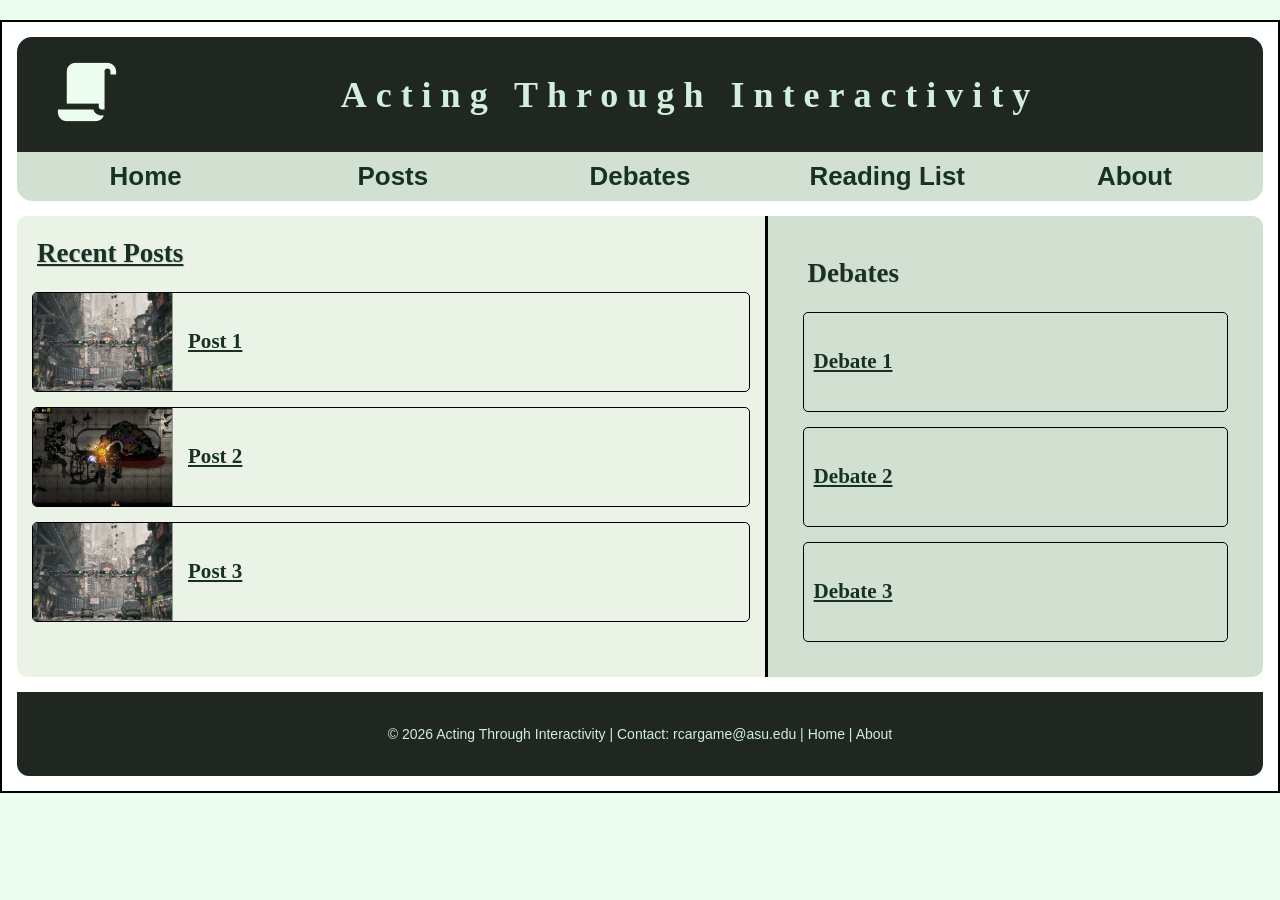
==== index.html @ cc9ce02b "Add files via upload" ====
<!DOCTYPE html>
<html lang="en">
  <head>
    <meta charset="UTF-8" />
    <meta name="viewport" content="width=device-width, initial-scale=1.0" />
    <link rel="stylesheet" href="blog.css" />
    <title>Acting Through Interactivity</title>
  </head>
  <body>
    <div id="wrapper">
    
    <header>
        <a href="index.html"><div><img src="temp_logo.png"  width="70" height="70"></div></a>
      <h1><a href="index.html">Acting Through Interactivity</a></h1>
    </header>

    <nav>
      <ul>
        <li><a href="index.html">Home</a></li>
        <li><a href="posts.html">Posts</a></li>
        <li><a href="debates.html">Debates</a></li>
        <li><a href="reading_list.html">Reading List</a></li>
        <li><a href="about.html">About</a></li>
      </ul>
    </nav>

    <div id="homehero" class="hero"></div>
    
    <main>
        <div class="home_layout">
            <div class="posts_section">
                <h2><a href="posts.html"><u>Recent Posts</u></a></h2>

                <a href="post1.html">
                <div class="home_post">
                    <img src="testshot.png" alt="Post 1 Image" class="post_image">
                    <h3>Post 1</h3>
                </div></a>

                <a href="post2.html">
                <div class="home_post">
                    <img src="testshot2.png" alt="Post 1 Image" class="post_image">
                    <h3>Post 2</h3>
                </div></a>

                <a href="post3.html">
                <div class="home_post">
                    <img src="testshot.png" alt="Post 1 Image" class="post_image">
                    <h3>Post 3</h3>
                </div></a>

            </div>

            <div id="debates_section">
                <h2>Debates</h2>

                <a href="debate1.html">
                <div class="home_debates">
                <h3>Debate 1</h3>
                </div></a>

                <a href="debate2.html">
                <div class="home_debates">
                <h3>Debate 2</h3>
                </div></a>

                <a href="debate3.html">
                <div class="home_debates">
                <h3>Debate 3</h3>
                </div></a>

            </div>
        </div>
    </main>
    
    <footer>
        <p>&copy; 2026 Acting Through Interactivity | Contact: rcargame@asu.edu | <a href="index.html">Home</a> | <a href="about.html">About</a></p>
    </footer>
    </div>
    </body>
</html>
---- blog.css ----
* {
    box-sizing: border-box;
}

main {
    display: block;
    background-color: #eaf3e5;
    overflow:hidden;
    margin-top: 15px;
    margin-bottom: 15px;
    border-radius: 10px;
}
body {
    background-color: #ecfcee;
    color: #555555;
    font-family: Arial, Helvetica, sans-serif;
    margin: 0;
    font-size: 18px;
}
header {
    background-color: #1f2720;
    color: #d2eedc;
    display: flex;
    justify-content: space-around;
    padding: 10px 20px;
    align-items: center;
    border-top-left-radius: 15px;
    border-top-right-radius: 15px;
}
header div {
    padding: 10px;
    min-width: 100px;
    text-align: center;
}
header a:link {
    color: #d2eedc;
    text-decoration: none;
}
header a:visited {
    color: #d2eedc;
    text-decoration: none;
}
header a:hover {
    color: #fab1a8;
}
header h1 {
    text-align: center;
    flex-grow: 1;
    padding-top: 10px;
    padding-bottom: 10px;
}
footer {
    font-size: 14px;
    text-align: center;
    font-family: Arial, Helvetica, sans-serif;
    padding: 20px;
    background-color: #1f2720;
    color: #d2eedc;
    border-bottom-left-radius: 12px;
    border-bottom-right-radius: 12px;
}
footer a{
    color: #fab1a8;
    text-decoration: none;
}
footer a:hover {
    text-decoration: none;
}
footer a:visited {
    color: #d2eedc;
    text-decoration: none;
}
footer a:link {
    color: #d2eedc;
}
nav {
    font-weight: bold;
    padding: 5px 5px;
    font-size: 120%;
    text-align: center;
    background-color: #d1e0d0;
    border-bottom-left-radius: 15px;
    border-bottom-right-radius: 15px;
}
nav a {
    text-decoration: none;
    display: block;
    padding: 5px 20px;
    color: #1f2720;
    text-decoration: none;
    border-radius: 5px;
}
nav a:hover {
    background-color: #1f2720;
    color: #ffffff;
}
nav ul {
    list-style: none;
    padding: 0;
    margin: 0;
    font-size: 1.2em;
    display: flex;
    justify-content: space-around;
}
nav li {
    border-bottom: none;
    flex: 1;
    text-align: center;
}
a:link {
    color: #173124;
}
a:visited {
    color: #173124;
}
a:hover {
    color: #471414;
}
h1{
    margin-bottom: 0;
    font-family: Georgia, 'Times New Roman', Times, serif;
    margin-top: 0;
    letter-spacing: 0.25em;
    padding-bottom: 0.5em;
    padding-top: 0.5em;
}
h2 {
    color: #173124;
    font-family: Georgia, 'Times New Roman', Times, serif;
    text-shadow: 1px 1px 1px #cccccc;
}
h3 {
    font-family: Georgia, 'Times New Roman', Times, serif;
    color: #173124;
}
dt {
    color: #002171;
}
#contact {
    font-size: 90%;
}
#wrapper {
    max-width: 1400px;
    margin: 20px auto;
    background-color: #ffffff;
    border: 2px solid black;
    padding: 15px;
    display: flex;
    flex-direction: column;
}
#homehero {
    background-size: 100% 100%;
    background-repeat: no-repeat;
    background-image: url(e33.jpg);
}
#posts_section, #debates_section {
    background-color: #eaf3e5;
    border-radius: 10px;
    padding: 20px;
    text-decoration: none;
}
#debates_section {
    border-bottom-left-radius: 0px;
    border-top-left-radius: 0px;
    background-color: #d1e0d0;
    border-left: 3px solid #000000;
}
.flow {
    display: flex;
    flex-direction: row;
}
.home_layout {
    display: grid;
    grid-template-columns: 1.5fr 1fr;
}
.home_layout h2 {
    padding-left: 20px;
}
.home_post {
    border: 1px solid #000000;
    padding: 15px;
    margin-bottom: 15px;
    margin-left: 15px;
    margin-right: 15px;
    display: flex;
    align-items: center;
    overflow: hidden;
    height: 100px;
    border-radius: 5px;
}
.home_post {
    border: 1px solid #000000;
    padding: 10px;
    margin-bottom: 15px;
    margin-left: 15px;
    margin-right: 15px;
    display: flex;
    align-items: center;
    overflow: hidden;
    height: 100px;
    border-radius: 5px;
}
.home_post:hover {
    background-color: #d2eedc;
}
.post_image {
    display: block;
    width: 140px;
    height: 120px;
    background-color: #cccccc; 
    margin: -10px 15px -10px -10px; 
    border-radius: 5px 0 0 5px; 
    border-right: 1px solid #999999;
    object-fit: cover;
}
.home_debates {
    border: 1px solid #000000;
    padding: 10px;
    margin-bottom: 15px;
    margin-left: 15px;
    margin-right: 15px;
    display: flex;
    align-items: center;
    overflow: hidden;
    height: 100px;
    border-radius: 5px;
}
.home_debates:hover {
    background-color: #d2eedc;
}
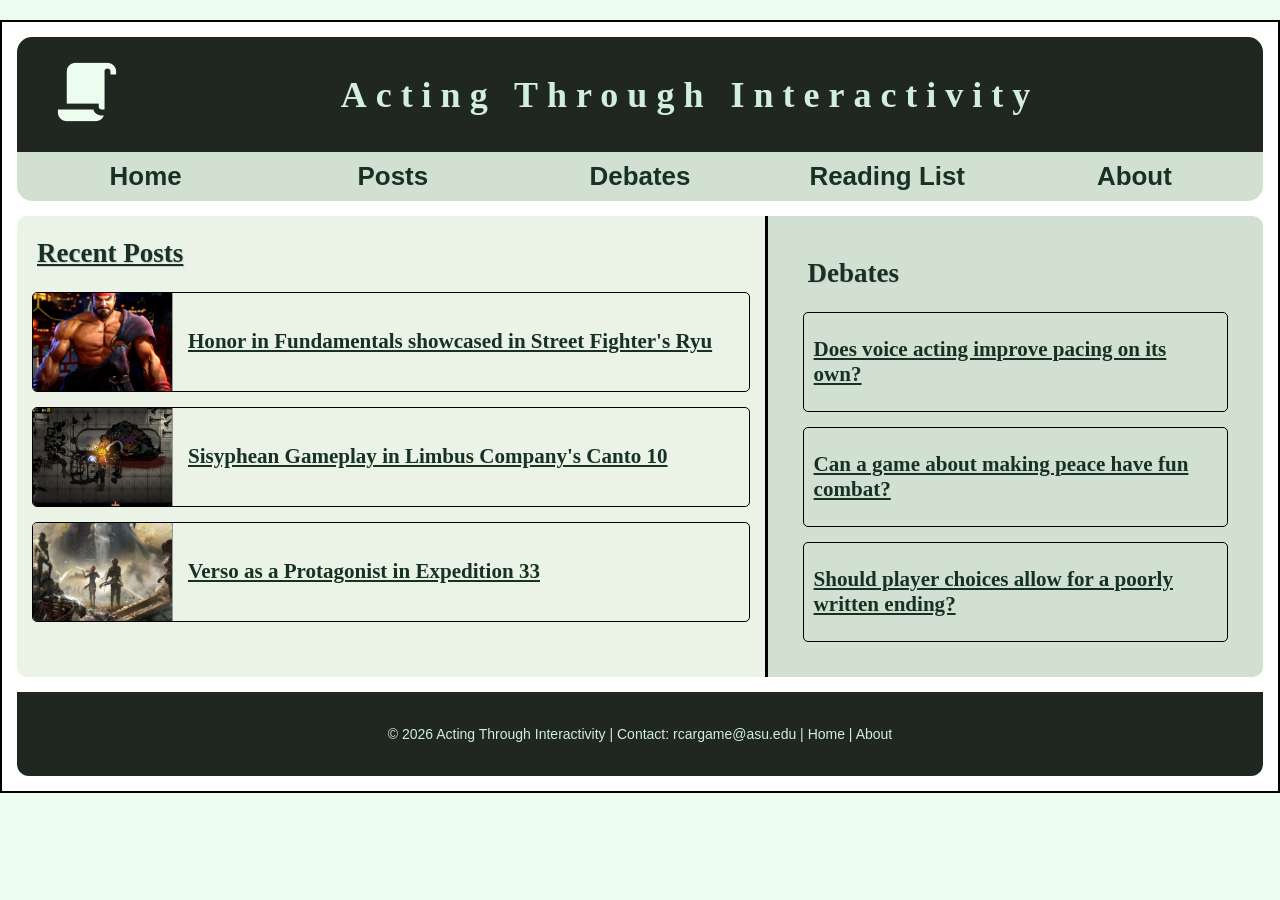
==== commit df7c5f56: "Add files via upload" ====
--- a/index.html
+++ b/index.html
@@ -33,20 +33,20 @@
 
                 <a href="post1.html">
                 <div class="home_post">
-                    <img src="testshot.png" alt="Post 1 Image" class="post_image">
-                    <h3>Post 1</h3>
+                    <img src="testshot.jpg" alt="Post 1 Image" class="post_image">
+                    <h3>Honor in Fundamentals showcased in Street Fighter's Ryu</h3>
                 </div></a>
 
                 <a href="post2.html">
                 <div class="home_post">
                     <img src="testshot2.png" alt="Post 1 Image" class="post_image">
-                    <h3>Post 2</h3>
+                    <h3>Sisyphean Gameplay in Limbus Company's Canto 10</h3>
                 </div></a>
 
                 <a href="post3.html">
                 <div class="home_post">
-                    <img src="testshot.png" alt="Post 1 Image" class="post_image">
-                    <h3>Post 3</h3>
+                    <img src="e33.jpg" alt="Post 1 Image" class="post_image">
+                    <h3>Verso as a Protagonist in Expedition 33</h3>
                 </div></a>
 
             </div>
@@ -56,17 +56,17 @@
 
                 <a href="debate1.html">
                 <div class="home_debates">
-                <h3>Debate 1</h3>
+                <h3>Does voice acting improve pacing on its own?</h3>
                 </div></a>
 
                 <a href="debate2.html">
                 <div class="home_debates">
-                <h3>Debate 2</h3>
+                <h3>Can a game about making peace have fun combat?</h3>
                 </div></a>
 
                 <a href="debate3.html">
                 <div class="home_debates">
-                <h3>Debate 3</h3>
+                <h3>Should player choices allow for a poorly written ending?</h3>
                 </div></a>
 
             </div>
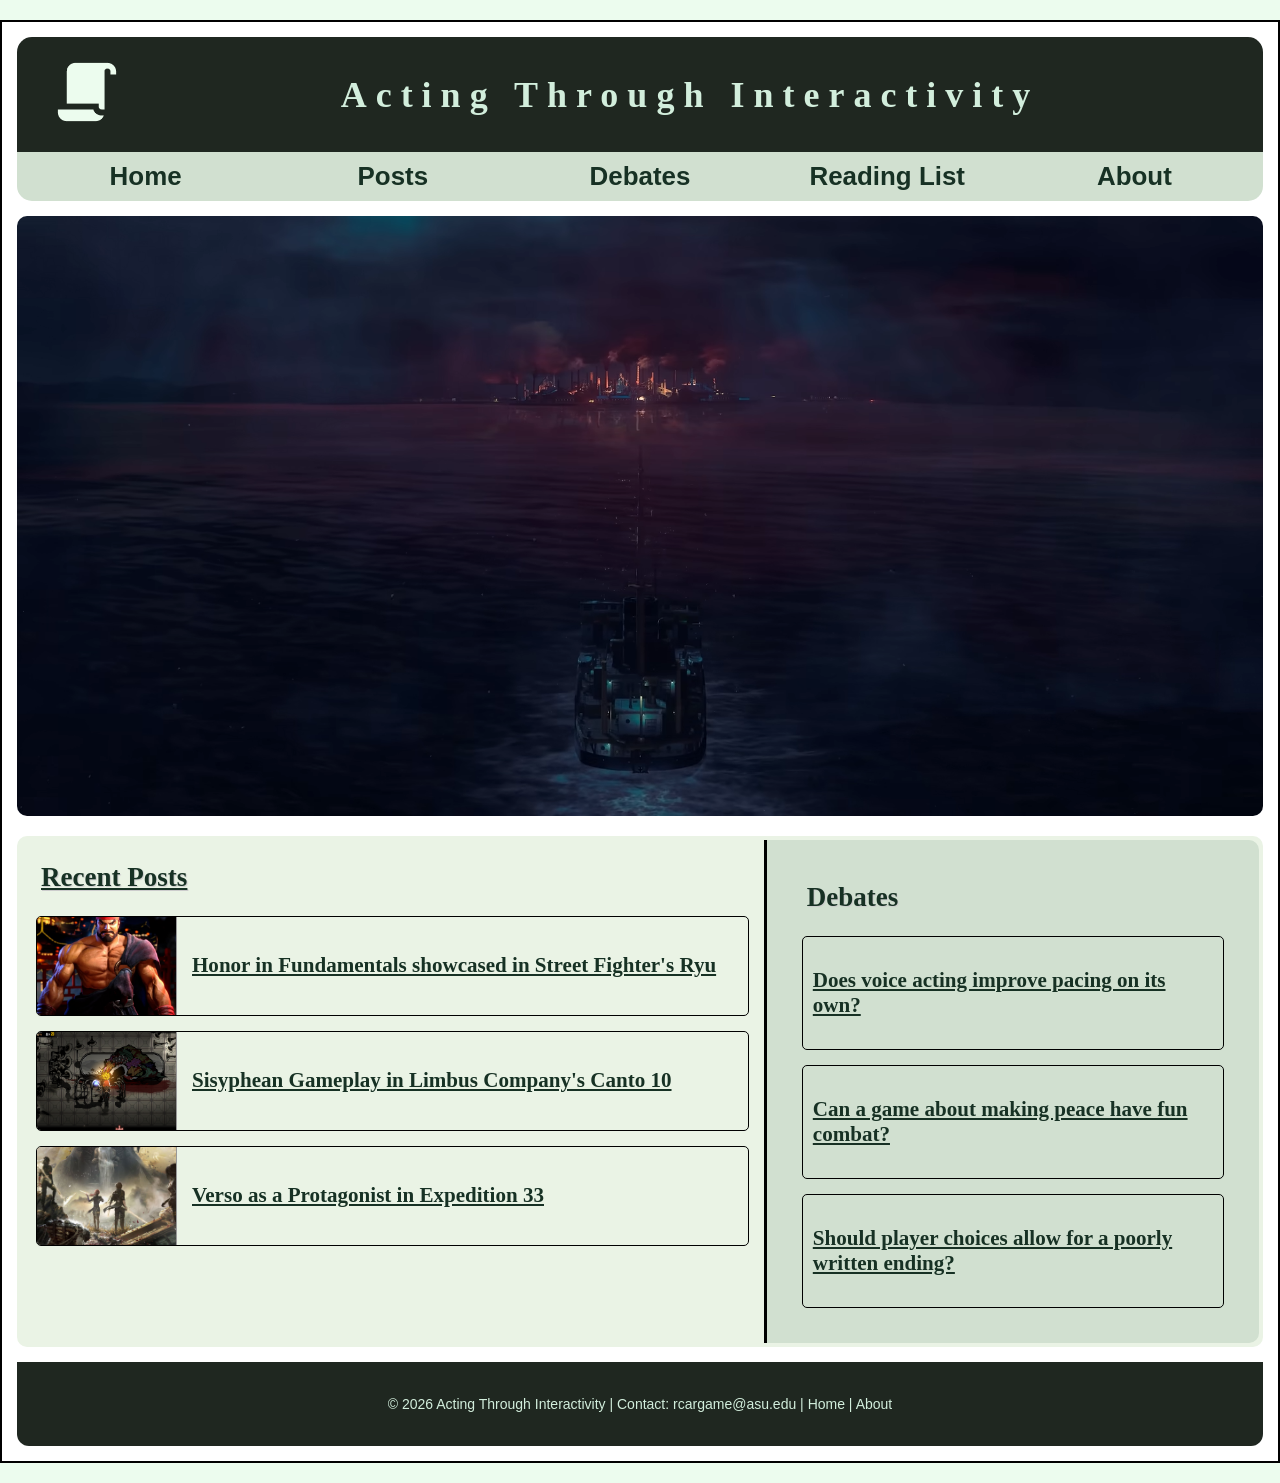
==== commit 11d634fb: "Add files via upload" ====
--- a/index.html
+++ b/index.html
@@ -31,19 +31,19 @@
             <div class="posts_section">
                 <h2><a href="posts.html"><u>Recent Posts</u></a></h2>
 
-                <a href="post1.html">
+                <a href="posts/001.html">
                 <div class="home_post">
                     <img src="testshot.jpg" alt="Post 1 Image" class="post_image">
                     <h3>Honor in Fundamentals showcased in Street Fighter's Ryu</h3>
                 </div></a>
 
-                <a href="post2.html">
+                <a href="posts/002.html">
                 <div class="home_post">
                     <img src="testshot2.png" alt="Post 1 Image" class="post_image">
                     <h3>Sisyphean Gameplay in Limbus Company's Canto 10</h3>
                 </div></a>
 
-                <a href="post3.html">
+                <a href="posts/003.html">
                 <div class="home_post">
                     <img src="e33.jpg" alt="Post 1 Image" class="post_image">
                     <h3>Verso as a Protagonist in Expedition 33</h3>
@@ -54,17 +54,17 @@
             <div id="debates_section">
                 <h2>Debates</h2>
 
-                <a href="debate1.html">
+                <a href="debates.html#debate_1_q">
                 <div class="home_debates">
                 <h3>Does voice acting improve pacing on its own?</h3>
                 </div></a>
 
-                <a href="debate2.html">
+                <a href="debates.html#debate_2_q">
                 <div class="home_debates">
                 <h3>Can a game about making peace have fun combat?</h3>
                 </div></a>
 
-                <a href="debate3.html">
+                <a href="debates.html#debate_3_q">
                 <div class="home_debates">
                 <h3>Should player choices allow for a poorly written ending?</h3>
                 </div></a>
--- a/blog.css
+++ b/blog.css
@@ -9,6 +9,7 @@
     margin-top: 15px;
     margin-bottom: 15px;
     border-radius: 10px;
+    padding: 4px;
 }
 body {
     background-color: #ecfcee;
@@ -149,9 +150,24 @@
     flex-direction: column;
 }
 #homehero {
-    background-size: 100% 100%;
+    background-size: cover;
     background-repeat: no-repeat;
-    background-image: url(e33.jpg);
+    background-image: url('homehero.png');
+    height: 600px;
+    width: 100%;
+    border-radius: 10px;
+    margin-top: 15px;
+    margin-bottom: 5px;
+}
+#abouthero {
+    background-size: cover;
+    background-repeat: no-repeat;
+    background-image: url('orchestra2.png');
+    height: 600px;
+    width: 100%;
+    border-radius: 10px;
+    margin-top: 15px;
+    margin-bottom: 5px;
 }
 #posts_section, #debates_section {
     background-color: #eaf3e5;
@@ -175,18 +191,6 @@
 }
 .home_layout h2 {
     padding-left: 20px;
-}
-.home_post {
-    border: 1px solid #000000;
-    padding: 15px;
-    margin-bottom: 15px;
-    margin-left: 15px;
-    margin-right: 15px;
-    display: flex;
-    align-items: center;
-    overflow: hidden;
-    height: 100px;
-    border-radius: 5px;
 }
 .home_post {
     border: 1px solid #000000;
@@ -213,18 +217,82 @@
     border-right: 1px solid #999999;
     object-fit: cover;
 }
+.move-table {
+    width: 100%;
+    border-collapse: collapse; /* This is important for clean table borders */
+    margin: 20px 0;
+    font-size: 0.95em;
+    border-radius: 8px;
+    overflow: hidden; /* Keeps the rounded corners intact */
+    box-shadow: 0 2px 5px rgba(0,0,0,0.1);
+}
+
+.move-table th {
+    background-color: #1f2720;
+    color: #d2eedc;
+    text-align: left;
+    padding: 12px 15px;
+    font-family: Georgia, 'Times New Roman', Times, serif;
+    letter-spacing: 0.05em;
+}
+
+.move-table td {
+    padding: 12px 15px;
+    border-bottom: 1px solid #d1e0d0;
+    background-color: #ffffff;
+}
+
+.move-table tr:last-child td {
+    border-bottom: none;
+}
 .home_debates {
     border: 1px solid #000000;
     padding: 10px;
     margin-bottom: 15px;
     margin-left: 15px;
     margin-right: 15px;
-    display: flex;
+    display: block;
     align-items: center;
     overflow: hidden;
-    height: 100px;
+    height: auto;
     border-radius: 5px;
 }
 .home_debates:hover {
     background-color: #d2eedc;
+}
+.vote_options {
+  position: relative;
+  display: flex;
+  height: 3em;
+  width: 1200px;
+}
+.vote_input {
+  opacity: 0;
+  pointer-events: none;
+}
+.vote_options label {
+  display: flex;
+  align-items: center;
+  padding: 0 2em;
+  color: #ffffff;
+  font-weight: 600;
+}
+.vote_yes { 
+    background-color: #2c703d; 
+    width: 1500px;
+    justify-content: right;
+}
+.vote_no  { 
+    background-color: #712e2f; 
+    width: 1500px;
+}
+.vote_input:checked + label {
+  box-shadow: 0 0 0 3px #fff;
+}
+.vote_input:checked + label::before {
+  content: "✓";
+  margin-right: 0.5em;
+}
+.debates_banner {
+    justify-content: center;
 }
